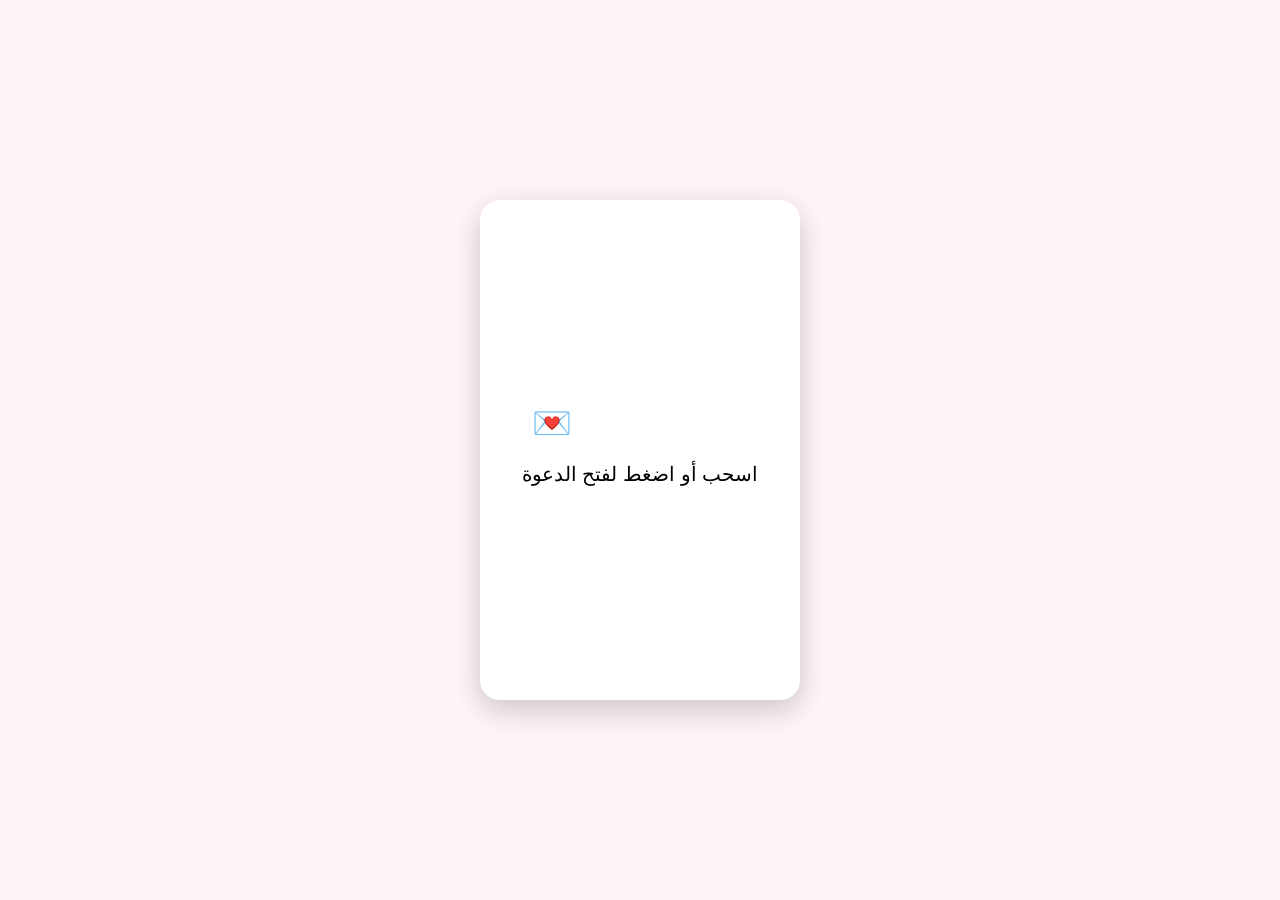
==== index.html @ 4ba20c23 "Update and rename README.md to index.html" ====
<!DOCTYPE html>
<html lang="ar">
<head>
<meta charset="UTF-8">
<meta name="viewport" content="width=device-width, initial-scale=1.0">
<title>Wedding Invitation</title>

<style>
body{
margin:0;
display:flex;
justify-content:center;
align-items:center;
height:100vh;
background:#fff5f8;
font-family:Arial;
overflow:hidden;
}

#card{
width:320px;
height:500px;
background:white;
border-radius:20px;
box-shadow:0 10px 30px rgba(0,0,0,.2);
display:flex;
justify-content:center;
align-items:center;
flex-direction:column;
transition:1s;
cursor:pointer;
}

h1{
color:#d63384;
margin:10px;
}

p{
font-size:20px;
}

#inside{
display:none;
text-align:center;
padding:20px;
}
</style>

</head>

<body>

<div id="card">

<div id="cover">
<h1>💌</h1>
<p>اسحب أو اضغط لفتح الدعوة</p>
</div>

<div id="inside">
<h1>محمد النعيمي</h1>
<h2>🤍</h2>
<h1>إلهام العامري</h1>

<p>📅 08/08/2027</p>
<p>📍 المحمدية</p>
</div>

</div>

<script>

let card=document.getElementById("card");

card.onclick=function(){

document.getElementById("cover").style.display="none";
document.getElementById("inside").style.display="block";

}

</script>

</body>
</html>
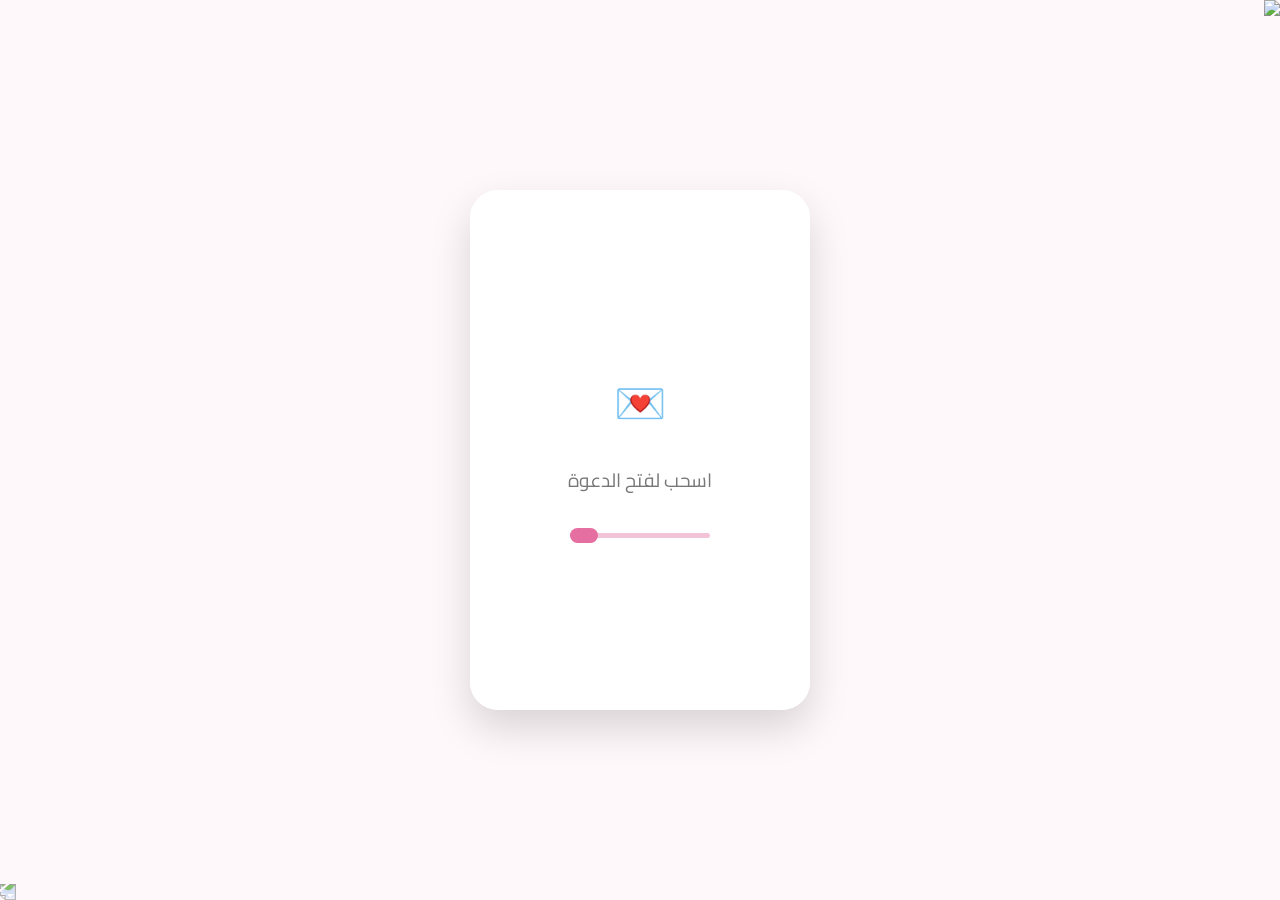
==== commit 96a2a629: "Update index.html" ====
--- a/index.html
+++ b/index.html
@@ -1,84 +1,243 @@
 <!DOCTYPE html>
-<html lang="ar">
+<html lang="ar" dir="rtl">
 <head>
 <meta charset="UTF-8">
-<meta name="viewport" content="width=device-width, initial-scale=1.0">
-<title>Wedding Invitation</title>
+<meta name="viewport" content="width=device-width,initial-scale=1.0">
+
+<title>دعوة زفاف</title>
+
+<link href="https://fonts.googleapis.com/css2?family=Cairo:wght@300;500;700&display=swap" rel="stylesheet">
 
 <style>
+
+*{
+margin:0;
+padding:0;
+box-sizing:border-box;
+font-family:'Cairo',sans-serif;
+}
+
 body{
-margin:0;
+
+background:#fff8fb;
+overflow:hidden;
+height:100vh;
+
+}
+
+.page{
+
+position:relative;
+width:100%;
+height:100vh;
 display:flex;
 justify-content:center;
 align-items:center;
-height:100vh;
-background:#fff5f8;
-font-family:Arial;
+
+}
+
+.flower-right{
+
+position:absolute;
+top:0;
+right:0;
+width:180px;
+opacity:.95;
+
+}
+
+.flower-left{
+
+position:absolute;
+bottom:0;
+left:0;
+width:140px;
+opacity:.75;
+transform:rotate(180deg);
+
+}
+
+.envelope{
+
+position:relative;
+width:340px;
+height:520px;
+background:white;
+border-radius:28px;
+box-shadow:0 18px 40px rgba(0,0,0,.15);
 overflow:hidden;
-}
-
-#card{
-width:320px;
-height:500px;
+
+}
+
+.cover{
+
+position:absolute;
+inset:0;
 background:white;
-border-radius:20px;
-box-shadow:0 10px 30px rgba(0,0,0,.2);
 display:flex;
 justify-content:center;
 align-items:center;
 flex-direction:column;
+z-index:5;
+transition:.4s;
+
+}
+
+.cover h1{
+
+font-size:42px;
+color:#d86d9d;
+margin-bottom:20px;
+
+}
+
+.cover p{
+
+font-size:19px;
+color:#777;
+
+}
+
+.swipe{
+
+margin-top:35px;
+width:140px;
+height:5px;
+background:#f3c4d8;
+border-radius:50px;
+position:relative;
+
+}
+
+.swipe::after{
+
+content:"";
+position:absolute;
+left:0;
+top:-5px;
+width:28px;
+height:15px;
+background:#e66fa2;
+border-radius:20px;
+animation:move 1.3s infinite;
+
+}
+
+@keyframes move{
+
+0%{left:0;}
+100%{left:112px;}
+
+}
+
+.card{
+
+position:absolute;
+left:0;
+top:100%;
+width:100%;
+height:100%;
+background:white;
+padding:45px;
 transition:1s;
-cursor:pointer;
-}
-
-h1{
-color:#d63384;
-margin:10px;
-}
-
-p{
-font-size:20px;
-}
-
-#inside{
-display:none;
+
+}
+
+.card h2{
+
 text-align:center;
-padding:20px;
-}
+color:#d86d9d;
+font-size:36px;
+margin-top:40px;
+
+}
+
+.card h3{
+
+text-align:center;
+margin-top:18px;
+font-size:28px;
+font-weight:500;
+
+}
+
+.card p{
+
+text-align:center;
+margin-top:20px;
+font-size:21px;
+color:#666;
+
+}
+
+.open{
+
+top:0!important;
+
+}
+
+.hide{
+
+opacity:0;
+pointer-events:none;
+
+}
+
 </style>
 
 </head>
 
 <body>
 
-<div id="card">
-
-<div id="cover">
+<div class="page">
+
+<img class="flower-right" src="https://png.pngtree.com/png-clipart/20240306/original/pngtree-watercolor-pink-flower-clipart-png-image_14506966.png">
+
+<img class="flower-left" src="https://png.pngtree.com/png-clipart/20240306/original/pngtree-watercolor-pink-flower-clipart-png-image_14506966.png">
+
+<div class="envelope">
+
+<div class="cover" id="cover">
+
 <h1>💌</h1>
-<p>اسحب أو اضغط لفتح الدعوة</p>
-</div>
-
-<div id="inside">
-<h1>محمد النعيمي</h1>
-<h2>🤍</h2>
-<h1>إلهام العامري</h1>
-
-<p>📅 08/08/2027</p>
-<p>📍 المحمدية</p>
+
+<p>اسحب لفتح الدعوة</p>
+
+<div class="swipe"></div>
+
+</div>
+
+<div class="card" id="card">
+
+<h2>محمد النعيمي</h2>
+
+<h3>🤍</h3>
+
+<h2>إلهام العامري</h2>
+
+<p>08 / 08 / 2027</p>
+
+<p>الساعة 19:00</p>
+
+<p>المحمدية</p>
+
+</div>
+
 </div>
 
 </div>
 
 <script>
 
-let card=document.getElementById("card");
-
-card.onclick=function(){
-
-document.getElementById("cover").style.display="none";
-document.getElementById("inside").style.display="block";
-
-}
+const cover=document.getElementById("cover");
+const card=document.getElementById("card");
+
+cover.addEventListener("click",()=>{
+
+cover.classList.add("hide");
+card.classList.add("open");
+
+});
 
 </script>
 
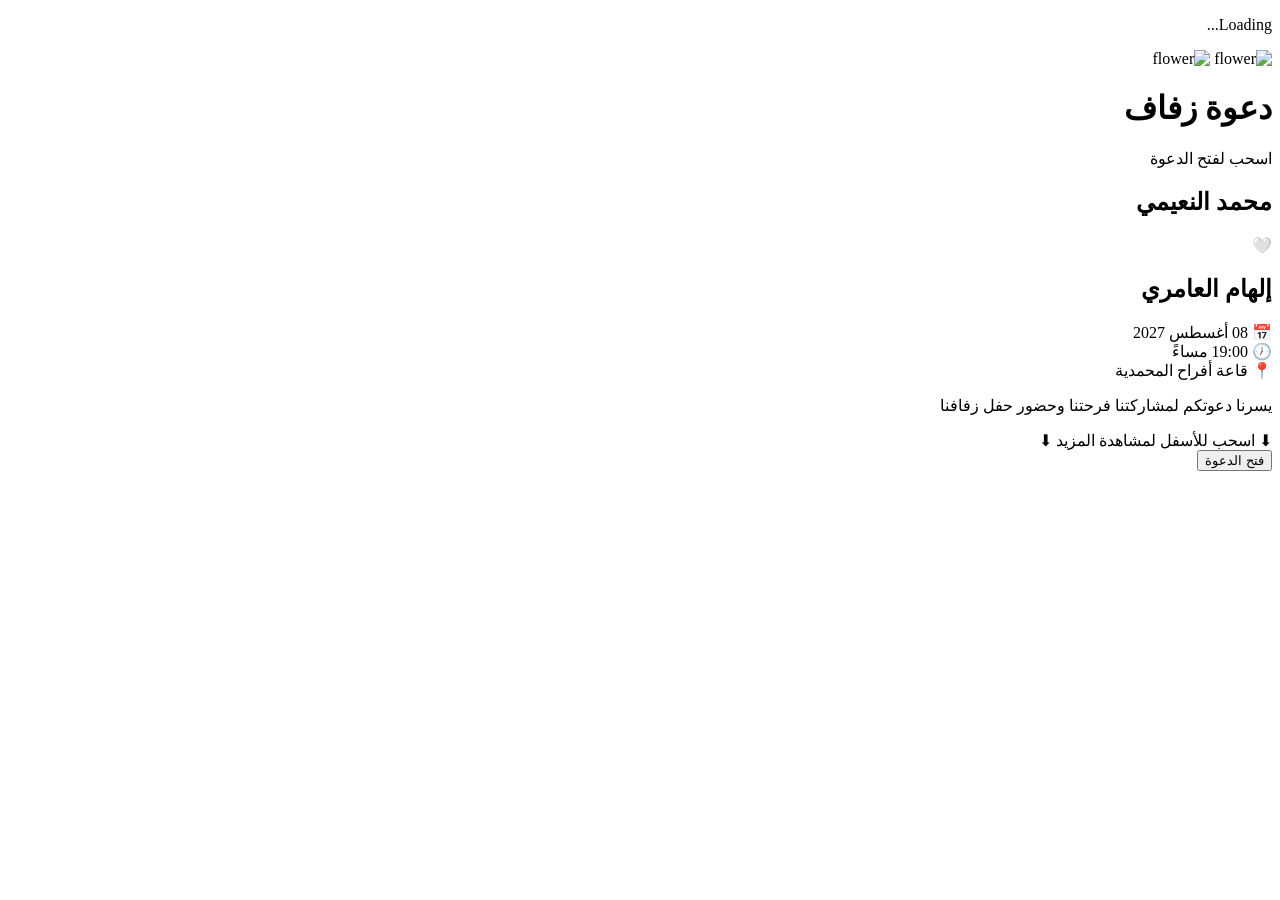
==== commit e73352c9: "Update index.html" ====
--- a/index.html
+++ b/index.html
@@ -1,225 +1,61 @@
 <!DOCTYPE html>
 <html lang="ar" dir="rtl">
+
 <head>
+
 <meta charset="UTF-8">
-<meta name="viewport" content="width=device-width,initial-scale=1.0">
+<meta name="viewport" content="width=device-width, initial-scale=1.0">
 
-<title>دعوة زفاف</title>
+<title>محمد النعيمي ❤️ إلهام العامري</title>
 
-<link href="https://fonts.googleapis.com/css2?family=Cairo:wght@300;500;700&display=swap" rel="stylesheet">
+<link rel="preconnect" href="https://fonts.googleapis.com">
+<link rel="preconnect" href="https://fonts.gstatic.com" crossorigin>
 
-<style>
+<link href="https://fonts.googleapis.com/css2?family=Cairo:wght@300;400;600;700&display=swap" rel="stylesheet">
 
-*{
-margin:0;
-padding:0;
-box-sizing:border-box;
-font-family:'Cairo',sans-serif;
-}
-
-body{
-
-background:#fff8fb;
-overflow:hidden;
-height:100vh;
-
-}
-
-.page{
-
-position:relative;
-width:100%;
-height:100vh;
-display:flex;
-justify-content:center;
-align-items:center;
-
-}
-
-.flower-right{
-
-position:absolute;
-top:0;
-right:0;
-width:180px;
-opacity:.95;
-
-}
-
-.flower-left{
-
-position:absolute;
-bottom:0;
-left:0;
-width:140px;
-opacity:.75;
-transform:rotate(180deg);
-
-}
-
-.envelope{
-
-position:relative;
-width:340px;
-height:520px;
-background:white;
-border-radius:28px;
-box-shadow:0 18px 40px rgba(0,0,0,.15);
-overflow:hidden;
-
-}
-
-.cover{
-
-position:absolute;
-inset:0;
-background:white;
-display:flex;
-justify-content:center;
-align-items:center;
-flex-direction:column;
-z-index:5;
-transition:.4s;
-
-}
-
-.cover h1{
-
-font-size:42px;
-color:#d86d9d;
-margin-bottom:20px;
-
-}
-
-.cover p{
-
-font-size:19px;
-color:#777;
-
-}
-
-.swipe{
-
-margin-top:35px;
-width:140px;
-height:5px;
-background:#f3c4d8;
-border-radius:50px;
-position:relative;
-
-}
-
-.swipe::after{
-
-content:"";
-position:absolute;
-left:0;
-top:-5px;
-width:28px;
-height:15px;
-background:#e66fa2;
-border-radius:20px;
-animation:move 1.3s infinite;
-
-}
-
-@keyframes move{
-
-0%{left:0;}
-100%{left:112px;}
-
-}
-
-.card{
-
-position:absolute;
-left:0;
-top:100%;
-width:100%;
-height:100%;
-background:white;
-padding:45px;
-transition:1s;
-
-}
-
-.card h2{
-
-text-align:center;
-color:#d86d9d;
-font-size:36px;
-margin-top:40px;
-
-}
-
-.card h3{
-
-text-align:center;
-margin-top:18px;
-font-size:28px;
-font-weight:500;
-
-}
-
-.card p{
-
-text-align:center;
-margin-top:20px;
-font-size:21px;
-color:#666;
-
-}
-
-.open{
-
-top:0!important;
-
-}
-
-.hide{
-
-opacity:0;
-pointer-events:none;
-
-}
-
-</style>
+<link rel="stylesheet" href="style.css">
 
 </head>
 
 <body>
 
-<div class="page">
+<div class="loading">
 
-<img class="flower-right" src="https://png.pngtree.com/png-clipart/20240306/original/pngtree-watercolor-pink-flower-clipart-png-image_14506966.png">
+<div class="loader"></div>
 
-<img class="flower-left" src="https://png.pngtree.com/png-clipart/20240306/original/pngtree-watercolor-pink-flower-clipart-png-image_14506966.png">
+<p>Loading...</p>
 
-<div class="envelope">
+</div>
+
+<div id="app">
+
+<!-- Flowers -->
+
+<img
+class="flower flower-top"
+src="assets/flower-top.svg"
+alt="flower">
+
+<img
+class="flower flower-bottom"
+src="assets/flower-bottom.svg"
+alt="flower">
+
+<!-- Invitation -->
+
+<div class="invitation">
 
 <div class="cover" id="cover">
 
-<h1>💌</h1>
+<div class="cover-content">
+
+<h1>دعوة زفاف</h1>
 
 <p>اسحب لفتح الدعوة</p>
 
-<div class="swipe"></div>
+<div class="swipe">
 
-</div>
-
-<div class="card" id="card">
-
-<h2>محمد النعيمي</h2>
-
-<h3>🤍</h3>
-
-<h2>إلهام العامري</h2>
-
-<p>08 / 08 / 2027</p>
-
-<p>الساعة 19:00</p>
-
-<p>المحمدية</p>
+<div class="swipe-circle"></div>
 
 </div>
 
@@ -227,19 +63,86 @@
 
 </div>
 
-<script>
+<div class="card" id="card">
+  <div class="card-content">
 
-const cover=document.getElementById("cover");
-const card=document.getElementById("card");
+<div class="header">
 
-cover.addEventListener("click",()=>{
+<h2>محمد النعيمي</h2>
 
-cover.classList.add("hide");
-card.classList.add("open");
+<div class="heart">🤍</div>
 
-});
+<h2>إلهام العامري</h2>
 
-</script>
+</div>
+
+<div class="details">
+
+<div class="detail">
+
+<span class="icon">📅</span>
+
+<span>08 أغسطس 2027</span>
+
+</div>
+
+<div class="detail">
+
+<span class="icon">🕖</span>
+
+<span>19:00 مساءً</span>
+
+</div>
+
+<div class="detail">
+
+<span class="icon">📍</span>
+
+<span>قاعة أفراح المحمدية</span>
+
+</div>
+
+</div>
+
+<div class="message">
+
+<p>
+
+يسرنا دعوتكم لمشاركتنا فرحتنا
+
+وحضور حفل زفافنا
+
+</p>
+
+</div>
+
+<div class="scroll-text">
+
+⬇ اسحب للأسفل لمشاهدة المزيد ⬇
+
+</div>
+
+</div>
+
+</div>
+
+</div>
+<div class="footer">
+
+<button id="openInvitation">
+
+فتح الدعوة
+
+</button>
+
+</div>
+
+</div>
+
+</div>
+
+<script src="script.js"></script>
 
 </body>
+
 </html>
